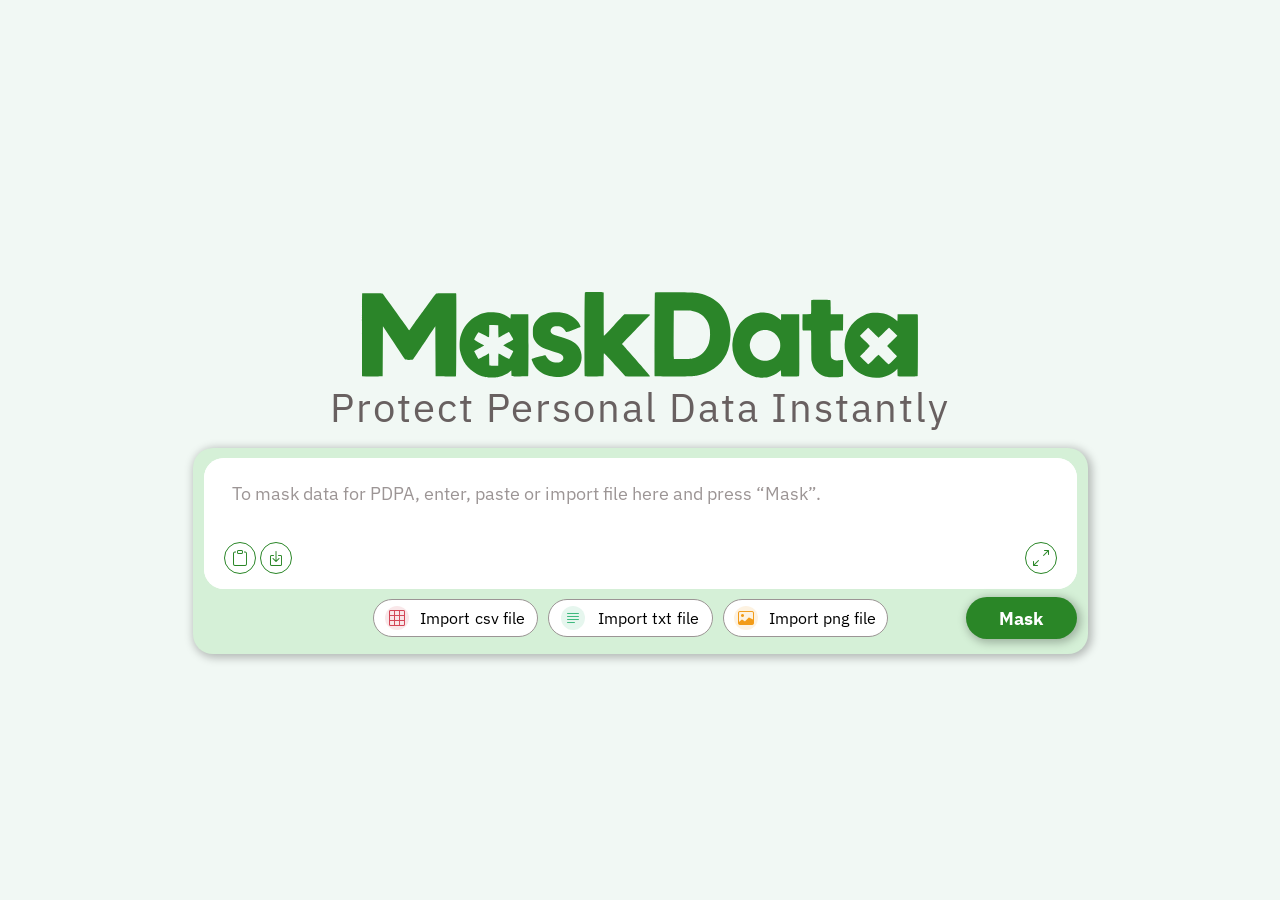
==== frontend/index.html @ 7fcd16f9 "landing page" ====
<!DOCTYPE html>
<html lang="en">
<head>
    <meta charset="UTF-8">
    <meta name="viewport" content="width=device-width, initial-scale=1.0">
    <title>MaskData</title>
    <link rel="stylesheet" href="https://cdn.jsdelivr.net/npm/bootstrap-icons@1.13.1/font/bootstrap-icons.min.css"> 
    <link rel="stylesheet" href="./css/index.css">
</head>
<body>
    <div class="upload hidden">
        <div class="panel">
            <i class="bi bi-upload"></i>
            <div class="label">
                <h1>Drop File here, or <a href="#">Browse</a></h1>
                <p class="support-txt">Supports: txt, csv, png</p>
            </div>
        </div>
    </div>
    <div class="container">
        <div class="logo">
            <a href="index.html"><img src="./img/toc_logo.svg" alt="logo_image" class="logo-img"></a>
            <h1 class="slogan">Protect Personal Data Instantly</h1>
        </div>
        <div class="chat">
            <div class="text-field">
                <textarea class="text-input" placeholder="To mask data for PDPA, enter, paste or import file here and press “Mask”."></textarea>
                <div class="field-icon">
                    <div class="hug">
                        <i class="bi bi-clipboard"></i>
                        <i class="bi bi-box-arrow-in-down"></i>
                    </div>
                    <a href="render.html"><i class="bi bi-arrows-angle-expand"></i></a>
                </div>
                <i class="bi bi-trash trash-icon hidden"></i>
            </div>
            <div class="control-btn">
                <div class="import-btn">
                    <div class="import-csv import-bat">
                        <i class="bi bi-grid-3x3"></i>
                        <p>Import csv file</p>
                    </div>
                    <div class="import-txt import-bat">
                        <i class="bi bi-justify-left"></i>
                        <p>Import txt file</p>
                    </div>
                    <div class="import-img import-bat">
                        <i class="bi bi-image"></i>
                        <p>Import png file</p>
                    </div>
                </div>
                <button>Mask</button>
            </div>
        </div>
    </div>

    <input type="file" id="file-input" hidden>  
    <script src="./js/index.js"></script>
</body>
</html>
---- frontend/css/index.css ----
@import url('https://fonts.googleapis.com/css2?family=IBM+Plex+Sans:ital,wght@0,100..700;1,100..700&display=swap');
* {
    margin: 0;
    padding: 0;
    box-sizing: border-box;
    font-family: "IBM Plex Sans", sans-serif;
}

body {
    width: 100vw;
    height: 100vh;
    background-color: #F1F8F4;
    display: flex;
    justify-content: center;
    align-items: center;
}

.upload {
    width: 267px;
    height: 198px;
    border: 1.5px solid #2A8627;
    border-radius: 20px;
    background-color: #fff;
    position: absolute;
    top: 0;
    transform: translateX(-50%);
    z-index: 10;

    display: flex;
    justify-content: center;
    align-items: center;

    row-gap: 15px;

    box-shadow: 2px 2px 8px 2px #00000040;
}

/* เมื่อลากไฟล์มาวางเหนือพาเนล */
.upload.drag-over {
  background-color: rgba(0, 123, 255, 0.05); /* ไฮไลต์พื้นหลังเล็กน้อย */
}

.panel {
    width: 217px;
    height: 163px;
    border: 2px dashed #2A8627;
    border-radius: 10px;
    display: flex;
    justify-content: center;
    align-items: center;
    flex-direction: column;
}

.panel i {
    width: 49px;
    height: 49px;
    display: flex;
    align-items: center;
    justify-content: center;
    font-size: 42px;
    color: #2A8627;
}

.label a {
    color: #2A8627;
}

.label h1 {
    font-size: 15px;
    font-weight: 400;
    text-align: center;
}

.label p {
    font-size: 14px;
    font-weight: 400;
    text-align: center;
    color: #727272;
}

.container {
    width: 936px;
    height: 449px;
    display: flex;
    justify-content: center;
    align-items: center;
    flex-direction: column;
    row-gap: 15px;
}

.logo {
    position: relative;
    width: 711px;
    height: 187px;
    display: flex;
    justify-content: center;
    align-items: center;
    flex-direction: column;
}

.logo-img {
    width: 602px;
    height: 201px;
    filter: invert(36%) sepia(90%) saturate(398%) hue-rotate(70deg) brightness(97%) contrast(94%);
}

.slogan {
    position: absolute;
    bottom: 0;
    color: #686060;
    font-size: 40px;
    font-weight: 400;
    letter-spacing: 2px;
    text-align: center;
}

.chat {
    width: 895px;
    height: 206px;
    background-color: #D5F0D7;
    border-radius: 20px;
    box-shadow: 2px 2px 8px 2px rgba(0, 0, 0, 0.25);
}

.text-field {
    background-color: #fff;
    width: 873px;
    height: 131px;
    margin: 10px auto;
    border-radius: 20px;

    position: relative;
}

.text-input {
    width: 100%;
    height: 100%;
    
    color: #000;
    font-size: 18px;
    resize: none;

    padding: 24px 28px;
    border: none;
    outline: none;

    border-radius: 20px;
}

.text-input::placeholder {
    color: #9C9595;
}

.text-input:focus {
    border: none;
    outline: none;
}

.field-icon i {
    width: 32px;
    height: 32px;
    padding: 10px;
    border: 1px solid #2A8627;
    border-radius: 50%;

    color: #2A8627;

    display: inline-flex;
    align-items: center;
    justify-content: center;
}

.field-icon {
    padding: 0 20px 15px 20px;
    width: 100%;
    position: absolute;
    bottom: 0;
    display: flex;
    justify-content: space-between;
    align-items: center;
}

.trash-icon {
    border: none;
    position: absolute;
    top: 14px;
    right: 14px;
    width: 24px;
    height: 24px;
    color: #9C9595;
    cursor: pointer;
}

.hidden {
    visibility: hidden;
}

.hug i {
    cursor: pointer;
}

.control-btn {
    width: 100%;
    height: auto;
    position: relative;
}

.control-btn button {
    border: none;
    cursor: pointer;
    width: 111px;
    height: 42px;
    position: absolute;
    right: 11px;
    top: 50%;
    transform: translateY(-50%);
    border-radius: 25px;
    background-color: #2A8627;
    box-shadow: 2px 2px 8px 2px rgba(0, 0, 0, 0.25);

    color: #fff;
    font-weight: 700;
    font-size: 18px;
    letter-spacing: 0.1px;
}

.import-btn {
    margin-right: 20px;
    display: flex;
    justify-content: center;
    align-items: center;
}

.import-bat {
    margin: 0 5px;
    width: 165px;
    height: 38px;
    background-color: #fff;
    border-radius: 20px;
    border: 0.5px solid #9C9595;

    display: flex;
    justify-content: space-evenly;
    align-items: center;

    cursor: pointer;
}

.import-bat i {
    width: 24px;
    height: 24px;
    display: inline-flex;
    align-items: center;
    justify-content: center;
    border-radius: 50%;
}

.import-bat p {
    font-weight: 400;
    font-size: 16px;
    letter-spacing: 0.1px;
}

.import-csv i {
    color: #D34656;
    background-color: #D3465621;
}

.import-txt i {
    color: #3FB97F;
    background-color: #3FB97F21;
}

.import-img i {
    color: #F29B18;
    background-color: #F29B1821;
}
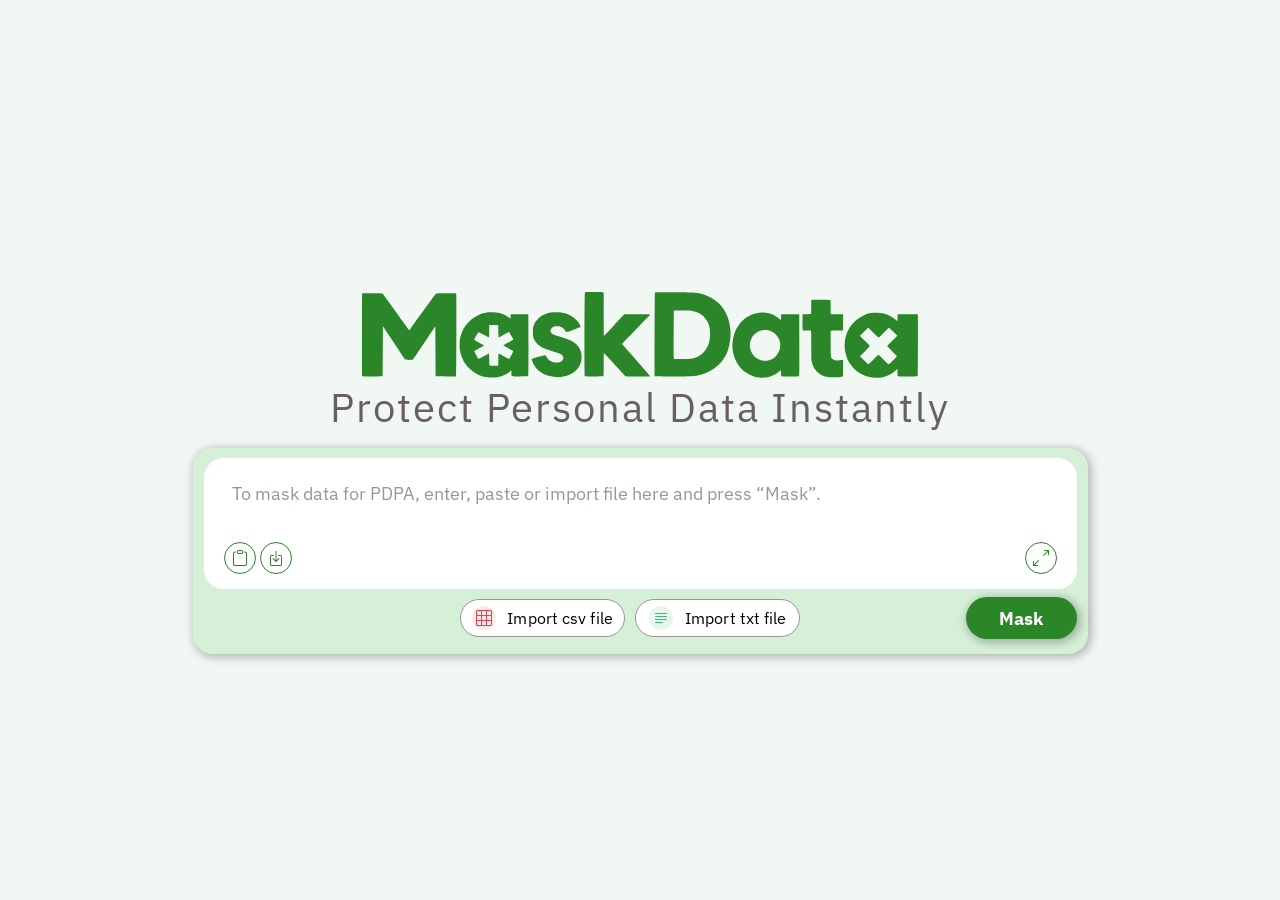
==== commit 689b6978: "Connect frontend to MaskData API" ====
--- a/frontend/index.html
+++ b/frontend/index.html
@@ -13,7 +13,7 @@
             <i class="bi bi-upload"></i>
             <div class="label">
                 <h1>Drop File here, or <a href="#">Browse</a></h1>
-                <p class="support-txt">Supports: txt, csv, png</p>
+                <p class="support-txt">Supports: txt, csv</p>
             </div>
         </div>
     </div>
@@ -44,10 +44,10 @@
                         <i class="bi bi-justify-left"></i>
                         <p>Import txt file</p>
                     </div>
-                    <div class="import-img import-bat">
+                    <!-- <div class="import-img import-bat">
                         <i class="bi bi-image"></i>
                         <p>Import png file</p>
-                    </div>
+                    </div> -->
                 </div>
                 <button>Mask</button>
             </div>
@@ -55,6 +55,7 @@
     </div>
 
     <input type="file" id="file-input" hidden>  
+    <script src="./js/api.js"></script>
     <script src="./js/index.js"></script>
 </body>
 </html>
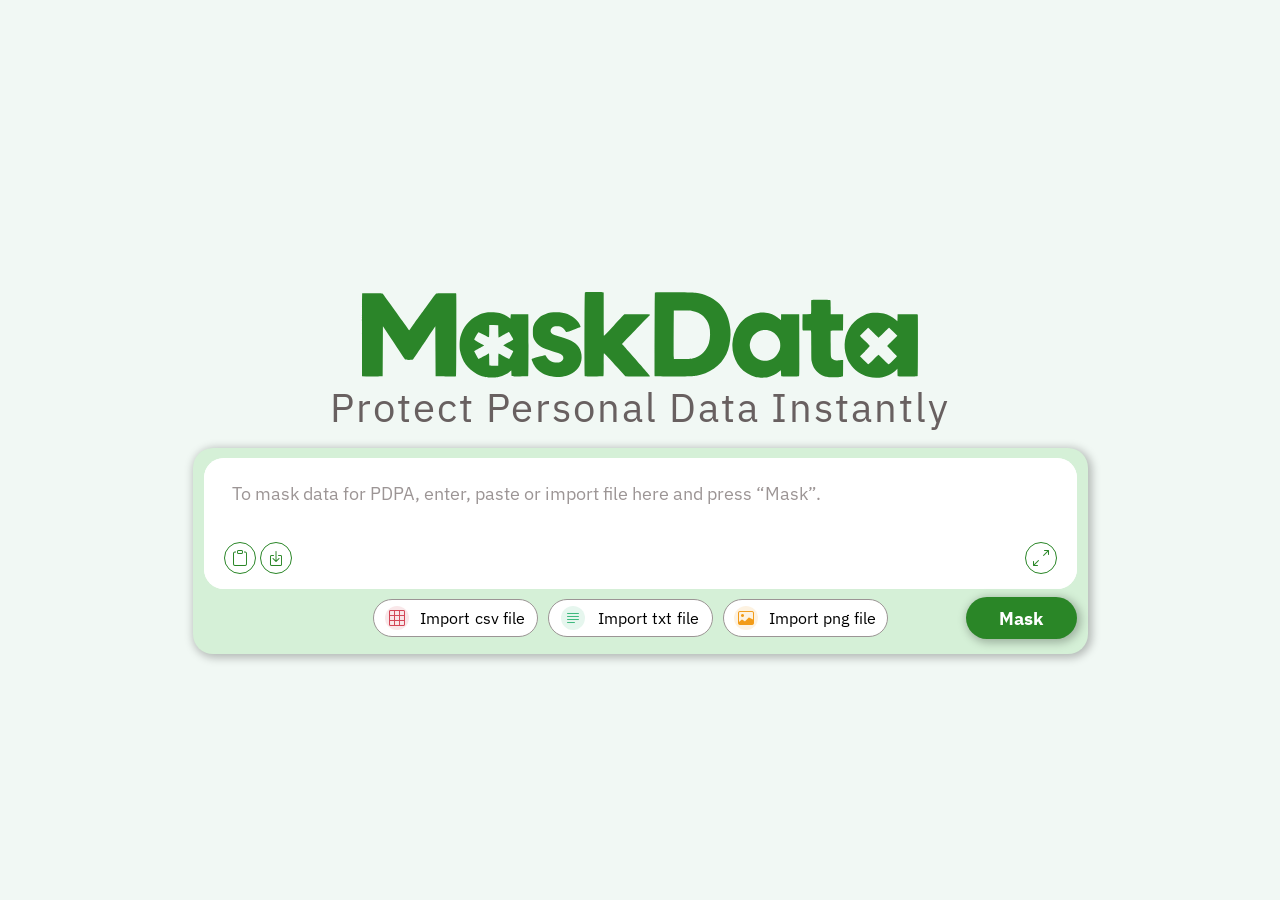
==== commit 261c53c3: "Add PNG upload support" ====
--- a/frontend/index.html
+++ b/frontend/index.html
@@ -13,7 +13,7 @@
             <i class="bi bi-upload"></i>
             <div class="label">
                 <h1>Drop File here, or <a href="#">Browse</a></h1>
-                <p class="support-txt">Supports: txt, csv</p>
+                <p class="support-txt">Supports: txt, csv,png</p>
             </div>
         </div>
     </div>
@@ -44,10 +44,10 @@
                         <i class="bi bi-justify-left"></i>
                         <p>Import txt file</p>
                     </div>
-                    <!-- <div class="import-img import-bat">
+                    <div class="import-img import-bat">
                         <i class="bi bi-image"></i>
                         <p>Import png file</p>
-                    </div> -->
+                    </div>
                 </div>
                 <button>Mask</button>
             </div>
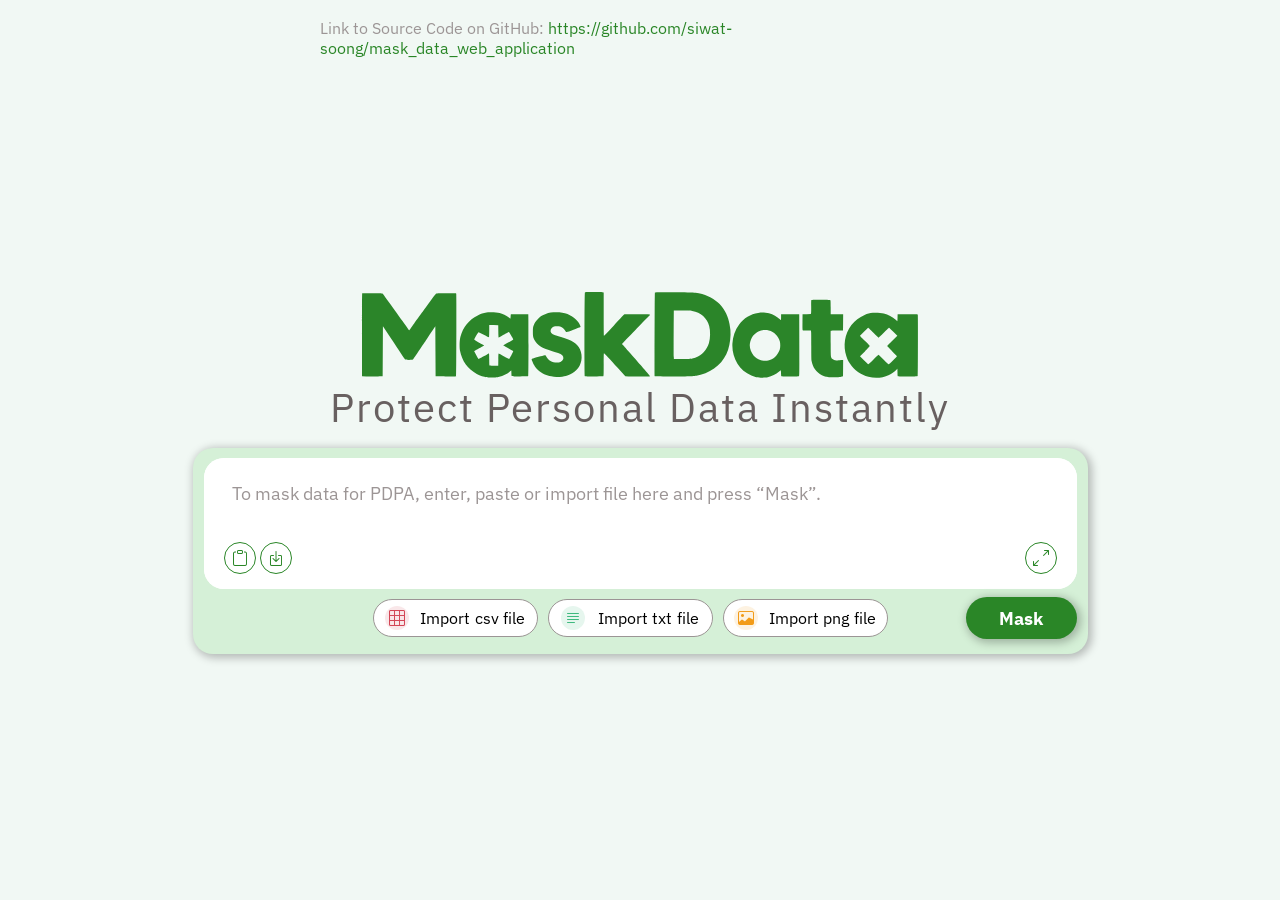
==== commit 0b9cca6f: "frontend/add link to github on index and render page" ====
--- a/frontend/index.html
+++ b/frontend/index.html
@@ -8,48 +8,53 @@
     <link rel="stylesheet" href="./css/index.css">
 </head>
 <body>
-    <div class="upload hidden">
-        <div class="panel">
-            <i class="bi bi-upload"></i>
-            <div class="label">
-                <h1>Drop File here, or <a href="#">Browse</a></h1>
-                <p class="support-txt">Supports: txt, csv,png</p>
+    <div class="src-code">
+        <p>Link to Source Code on GitHub: <a href="https://github.com/siwat-soong/mask_data_web_application" target="_blank">https://github.com/siwat-soong/mask_data_web_application</a></p>
+    </div>
+    <div class="ui">
+        <div class="upload hidden">
+            <div class="panel">
+                <i class="bi bi-upload"></i>
+                <div class="label">
+                    <h1>Drop File here, or <a href="#">Browse</a></h1>
+                    <p class="support-txt">Supports: txt, csv,png</p>
+                </div>
             </div>
         </div>
-    </div>
-    <div class="container">
-        <div class="logo">
-            <a href="index.html"><img src="./img/toc_logo.svg" alt="logo_image" class="logo-img"></a>
-            <h1 class="slogan">Protect Personal Data Instantly</h1>
-        </div>
-        <div class="chat">
-            <div class="text-field">
-                <textarea class="text-input" placeholder="To mask data for PDPA, enter, paste or import file here and press “Mask”."></textarea>
-                <div class="field-icon">
-                    <div class="hug">
-                        <i class="bi bi-clipboard"></i>
-                        <i class="bi bi-box-arrow-in-down"></i>
+        <div class="container">
+            <div class="logo">
+                <a href="index.html"><img src="./img/toc_logo.svg" alt="logo_image" class="logo-img"></a>
+                <h1 class="slogan">Protect Personal Data Instantly</h1>
+            </div>
+            <div class="chat">
+                <div class="text-field">
+                    <textarea class="text-input" placeholder="To mask data for PDPA, enter, paste or import file here and press “Mask”."></textarea>
+                    <div class="field-icon">
+                        <div class="hug">
+                            <i class="bi bi-clipboard"></i>
+                            <i class="bi bi-box-arrow-in-down"></i>
+                        </div>
+                        <a href="render.html"><i class="bi bi-arrows-angle-expand"></i></a>
                     </div>
-                    <a href="render.html"><i class="bi bi-arrows-angle-expand"></i></a>
+                    <i class="bi bi-trash trash-icon hidden"></i>
                 </div>
-                <i class="bi bi-trash trash-icon hidden"></i>
-            </div>
-            <div class="control-btn">
-                <div class="import-btn">
-                    <div class="import-csv import-bat">
-                        <i class="bi bi-grid-3x3"></i>
-                        <p>Import csv file</p>
+                <div class="control-btn">
+                    <div class="import-btn">
+                        <div class="import-csv import-bat">
+                            <i class="bi bi-grid-3x3"></i>
+                            <p>Import csv file</p>
+                        </div>
+                        <div class="import-txt import-bat">
+                            <i class="bi bi-justify-left"></i>
+                            <p>Import txt file</p>
+                        </div>
+                        <div class="import-img import-bat">
+                            <i class="bi bi-image"></i>
+                            <p>Import png file</p>
+                        </div>
                     </div>
-                    <div class="import-txt import-bat">
-                        <i class="bi bi-justify-left"></i>
-                        <p>Import txt file</p>
-                    </div>
-                    <div class="import-img import-bat">
-                        <i class="bi bi-image"></i>
-                        <p>Import png file</p>
-                    </div>
+                    <button>Mask</button>
                 </div>
-                <button>Mask</button>
             </div>
         </div>
     </div>
--- a/frontend/css/index.css
+++ b/frontend/css/index.css
@@ -9,6 +9,12 @@
 body {
     width: 100vw;
     height: 100vh;
+    position: relative;
+}
+
+.ui {
+    width: 100%;
+    height: 100%;
     background-color: #F1F8F4;
     display: flex;
     justify-content: center;
@@ -191,6 +197,16 @@
     cursor: pointer;
 }
 
+.text-input.png-selected::placeholder,
+.data-input.png-selected::placeholder {
+  font-family: Arial, Helvetica, sans-serif;
+  font-size: 18px;
+  font-weight: 400;
+  line-height: 1.55;
+  letter-spacing: normal;
+  color: #040404;
+}
+
 .hidden {
     visibility: hidden;
 }
@@ -274,4 +290,20 @@
 .import-img i {
     color: #F29B18;
     background-color: #F29B1821;
+}
+
+.src-code {
+    position: absolute;
+    top: 2%;
+    left: 50%;
+    transform: translateX(-50%);
+}
+
+.src-code p {
+    color: #9C9595;
+}
+
+.src-code a {
+    color: #2A8627;
+    text-decoration: none;
 }
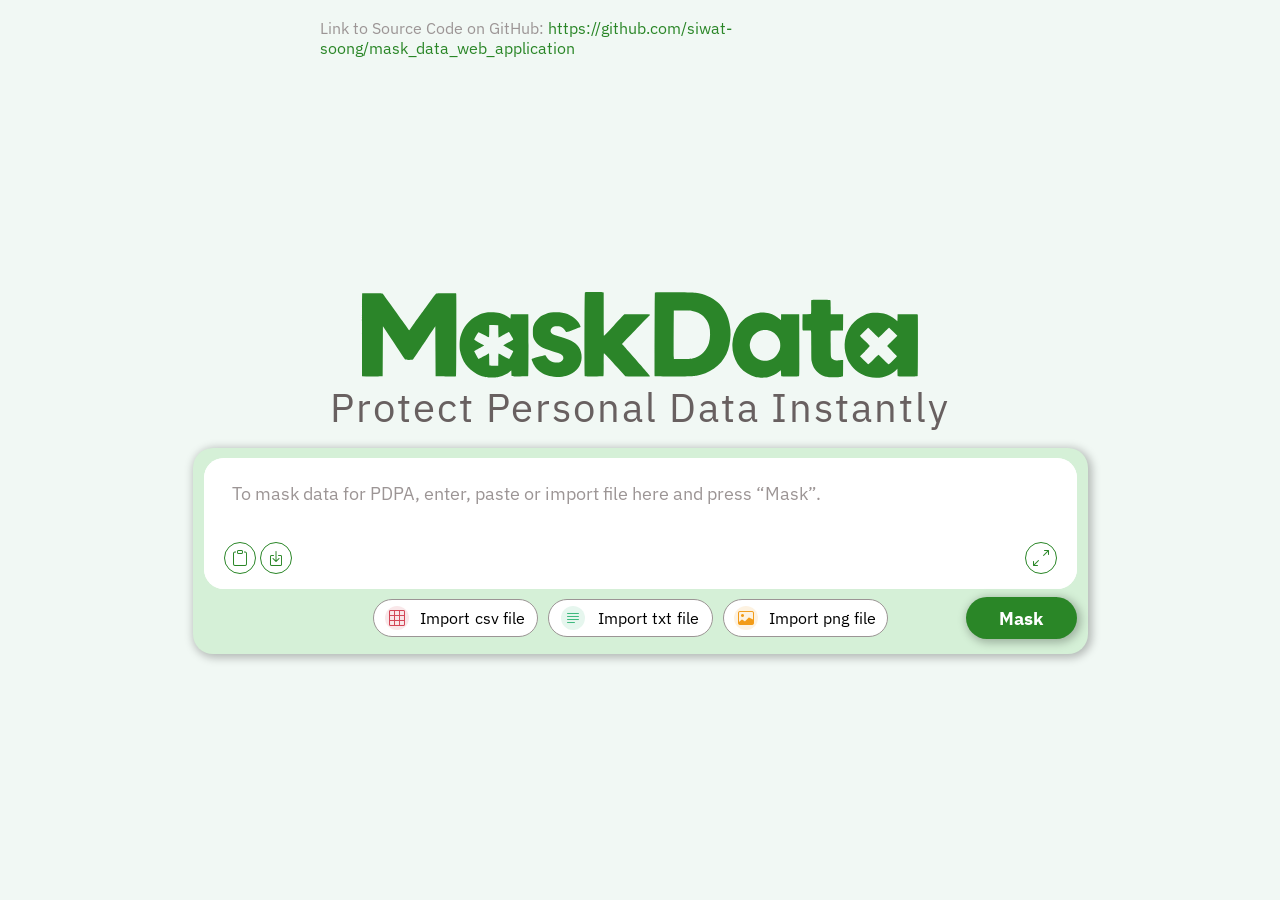
==== commit cfbfcf33: "frontend/add_favicon" ====
--- a/frontend/index.html
+++ b/frontend/index.html
@@ -6,6 +6,7 @@
     <title>MaskData</title>
     <link rel="stylesheet" href="https://cdn.jsdelivr.net/npm/bootstrap-icons@1.13.1/font/bootstrap-icons.min.css"> 
     <link rel="stylesheet" href="./css/index.css">
+    <link rel="shortcut icon" href="./img/favicon.ico" type="image/x-icon">
 </head>
 <body>
     <div class="src-code">
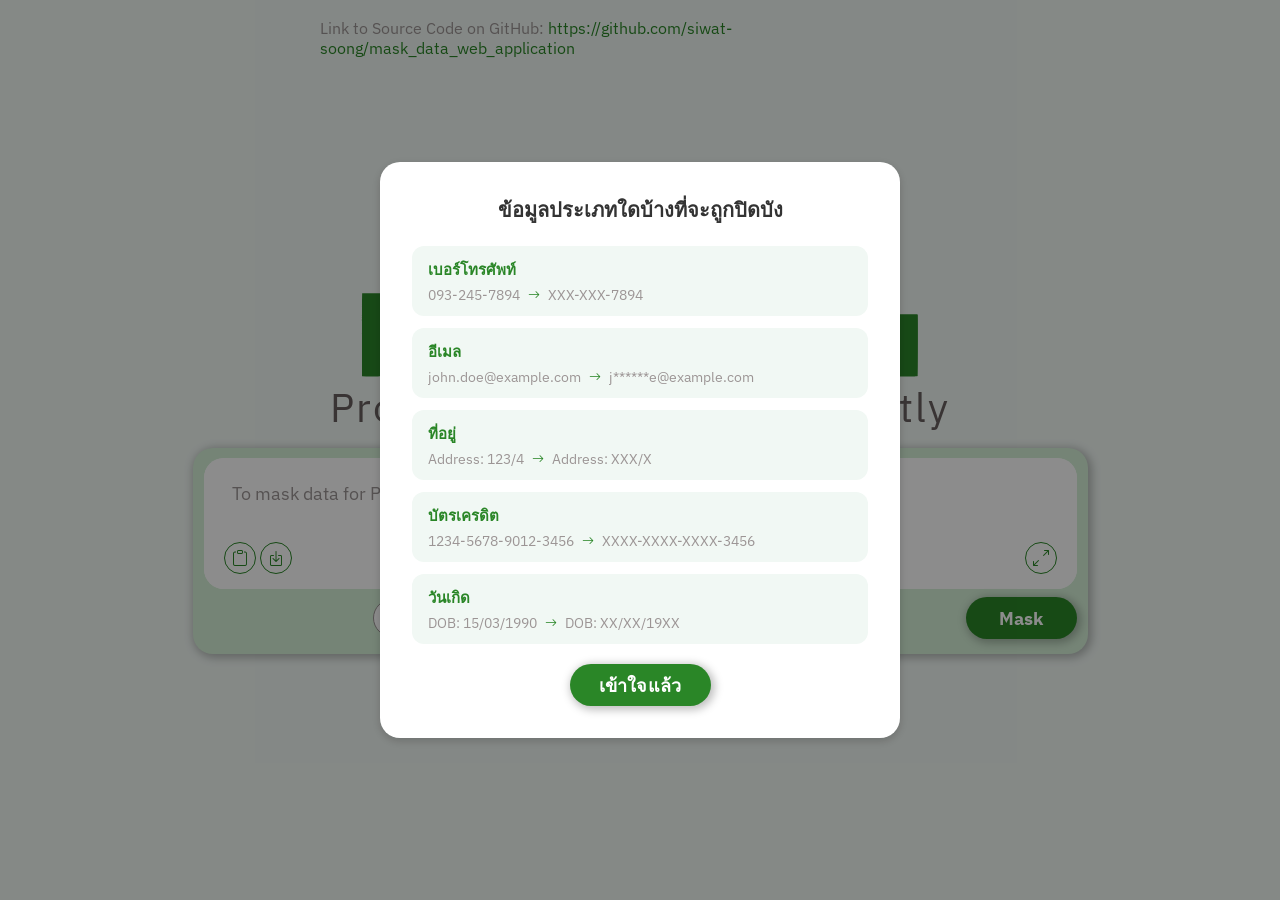
==== commit 4b271438: "Add Tutorial Modal" ====
--- a/frontend/index.html
+++ b/frontend/index.html
@@ -60,7 +60,36 @@
         </div>
     </div>
 
-    <input type="file" id="file-input" hidden>  
+    <div id="intro-modal" class="modal-overlay hidden">
+        <div class="modal-content">
+            <h2>ข้อมูลประเภทใดบ้างที่จะถูกปิดบัง</h2>
+            <ul class="modal-type-list">
+                <li>
+                    <span class="modal-type-label">เบอร์โทรศัพท์</span>
+                    <span class="modal-type-example">093-245-7894 <i class="bi bi-arrow-right"></i> XXX-XXX-7894</span>
+                </li>
+                <li>
+                    <span class="modal-type-label">อีเมล</span>
+                    <span class="modal-type-example">john.doe@example.com <i class="bi bi-arrow-right"></i> j******e@example.com</span>
+                </li>
+                <li>
+                    <span class="modal-type-label">ที่อยู่</span>
+                    <span class="modal-type-example">Address: 123/4 <i class="bi bi-arrow-right"></i> Address: XXX/X</span>
+                </li>
+                <li>
+                    <span class="modal-type-label">บัตรเครดิต</span>
+                    <span class="modal-type-example">1234-5678-9012-3456 <i class="bi bi-arrow-right"></i> XXXX-XXXX-XXXX-3456</span>
+                </li>
+                <li>
+                    <span class="modal-type-label">วันเกิด</span>
+                    <span class="modal-type-example">DOB: 15/03/1990 <i class="bi bi-arrow-right"></i> DOB: XX/XX/19XX</span>
+                </li>
+            </ul>
+            <button id="intro-modal-close" class="modal-close-btn">เข้าใจแล้ว</button>
+        </div>
+    </div>
+
+    <input type="file" id="file-input" hidden>
     <script src="./js/api.js"></script>
     <script src="./js/index.js"></script>
 </body>
--- a/frontend/css/index.css
+++ b/frontend/css/index.css
@@ -306,4 +306,88 @@
 .src-code a {
     color: #2A8627;
     text-decoration: none;
+}
+
+.modal-overlay {
+    position: fixed;
+    inset: 0;
+    z-index: 20;
+    background-color: rgba(0, 0, 0, 0.45);
+
+    display: flex;
+    justify-content: center;
+    align-items: center;
+}
+
+.modal-content {
+    width: 520px;
+    max-width: 90vw;
+    background-color: #fff;
+    border-radius: 20px;
+    box-shadow: 0 3px 10px rgba(0, 0, 0, 0.18);
+    padding: 32px;
+
+    display: flex;
+    flex-direction: column;
+    row-gap: 20px;
+}
+
+.modal-content h2 {
+    font-size: 20px;
+    font-weight: 700;
+    color: #333;
+    text-align: center;
+}
+
+.modal-type-list {
+    list-style: none;
+    display: flex;
+    flex-direction: column;
+    row-gap: 12px;
+}
+
+.modal-type-list li {
+    background-color: #F1F8F4;
+    border-radius: 12px;
+    padding: 12px 16px;
+
+    display: flex;
+    flex-direction: column;
+    row-gap: 4px;
+}
+
+.modal-type-label {
+    font-weight: 700;
+    font-size: 15px;
+    color: #2A8627;
+}
+
+.modal-type-example {
+    font-size: 14px;
+    color: #9C9595;
+
+    display: flex;
+    align-items: center;
+    column-gap: 8px;
+}
+
+.modal-type-example i {
+    color: #2A8627;
+    font-size: 12px;
+}
+
+.modal-close-btn {
+    align-self: center;
+    border: none;
+    cursor: pointer;
+    width: 141px;
+    height: 42px;
+    border-radius: 25px;
+    background-color: #2A8627;
+    box-shadow: 2px 2px 8px 2px rgba(0, 0, 0, 0.25);
+
+    color: #fff;
+    font-weight: 700;
+    font-size: 18px;
+    letter-spacing: 0.1px;
 }
